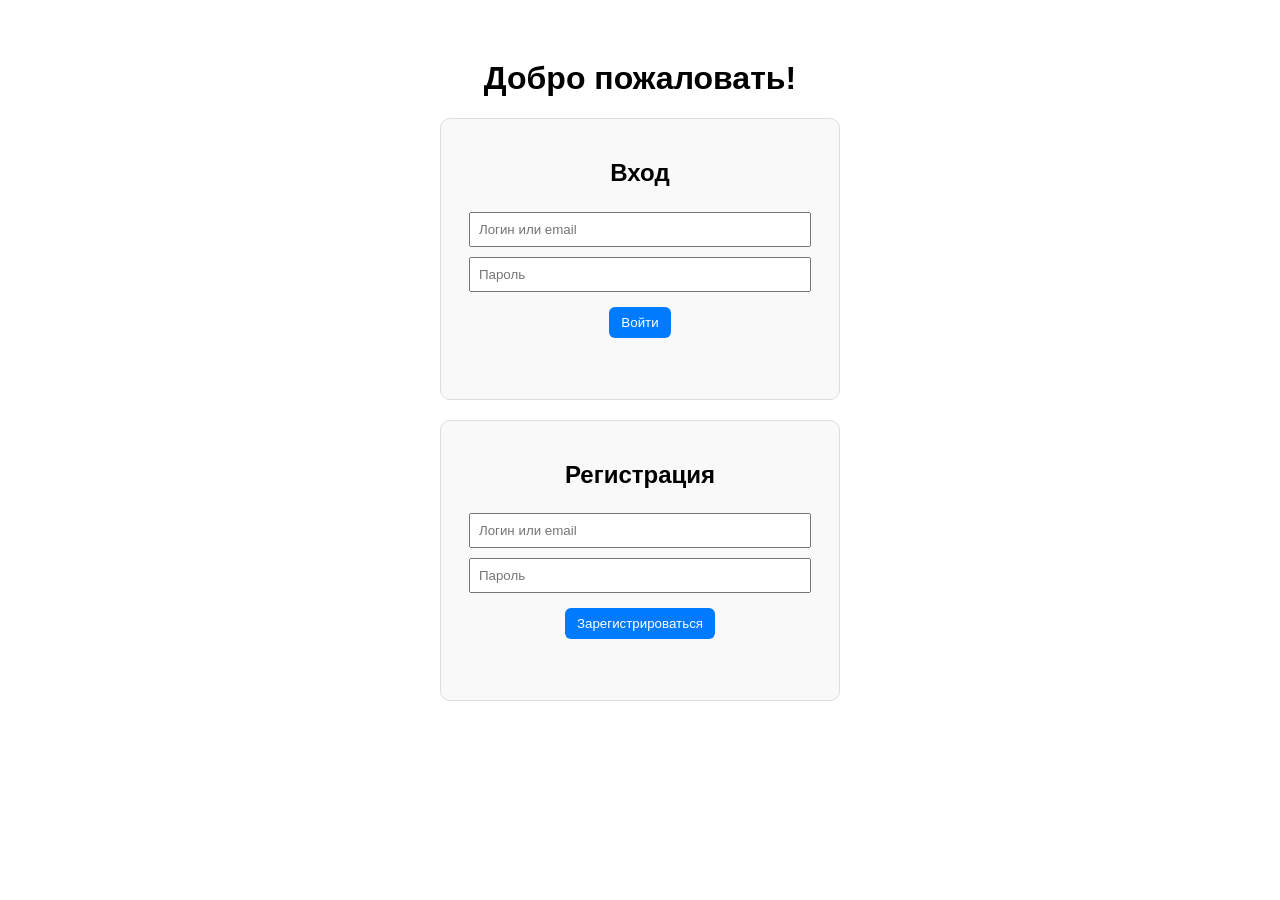
==== frontend/index.html @ 58c3ca3b "Сделал регистраци, авторизацию и выдачу токена, фронт пока не делал" ====
<!doctype html>
<html lang="ru">
<head>
    <meta charset="utf-8">
    <title>Авторизация | Планировщик задач</title>
    <meta name="viewport" content="width=device-width, initial-scale=1">
    <link rel="stylesheet" href="styles.css">
    <script src="https://code.jquery.com/jquery-3.7.1.min.js"></script>
</head>
<body>
<h1>Добро пожаловать!</h1>
<div id="auth-area">
    <form id="login-form">
        <h2>Вход</h2>
        <input name="username" placeholder="Логин или email" required>
        <input type="password" name="password" placeholder="Пароль" required>
        <button type="submit">Войти</button>
        <p class="msg small" id="login-msg"></p>
    </form>

    <form id="register-form">
        <h2>Регистрация</h2>
        <input name="username" placeholder="Логин или email" required>
        <input type="password" name="password" placeholder="Пароль" required>
        <button type="submit">Зарегистрироваться</button>
        <p class="msg small" id="register-msg"></p>
    </form>
</div>

<div id="user-info" style="display:none;">
    <p>Вы вошли как: <span id="username"></span></p>
    <button id="logout-btn">Выйти</button>
</div>

<script src="app.js"></script>
</body>
</html>
---- frontend/styles.css ----
body {
    font-family: Arial, sans-serif;
    max-width: 400px;
    margin: 60px auto;
    text-align: center;
}

form {
    background: #f9f9f9;
    border: 1px solid #ddd;
    padding: 20px;
    border-radius: 10px;
    margin-bottom: 20px;
}

input {
    width: 90%;
    margin: 5px 0;
    padding: 8px;
}

button {
    padding: 8px 12px;
    margin-top: 10px;
    border: none;
    border-radius: 6px;
    background: #007bff;
    color: white;
    cursor: pointer;
}

button:hover {
    background: #0056b3;
}

.msg {
    min-height: 18px;
    margin-top: 8px;
    color: red;
}

.small {
    font-size: 0.9em;
    color: #555;
}
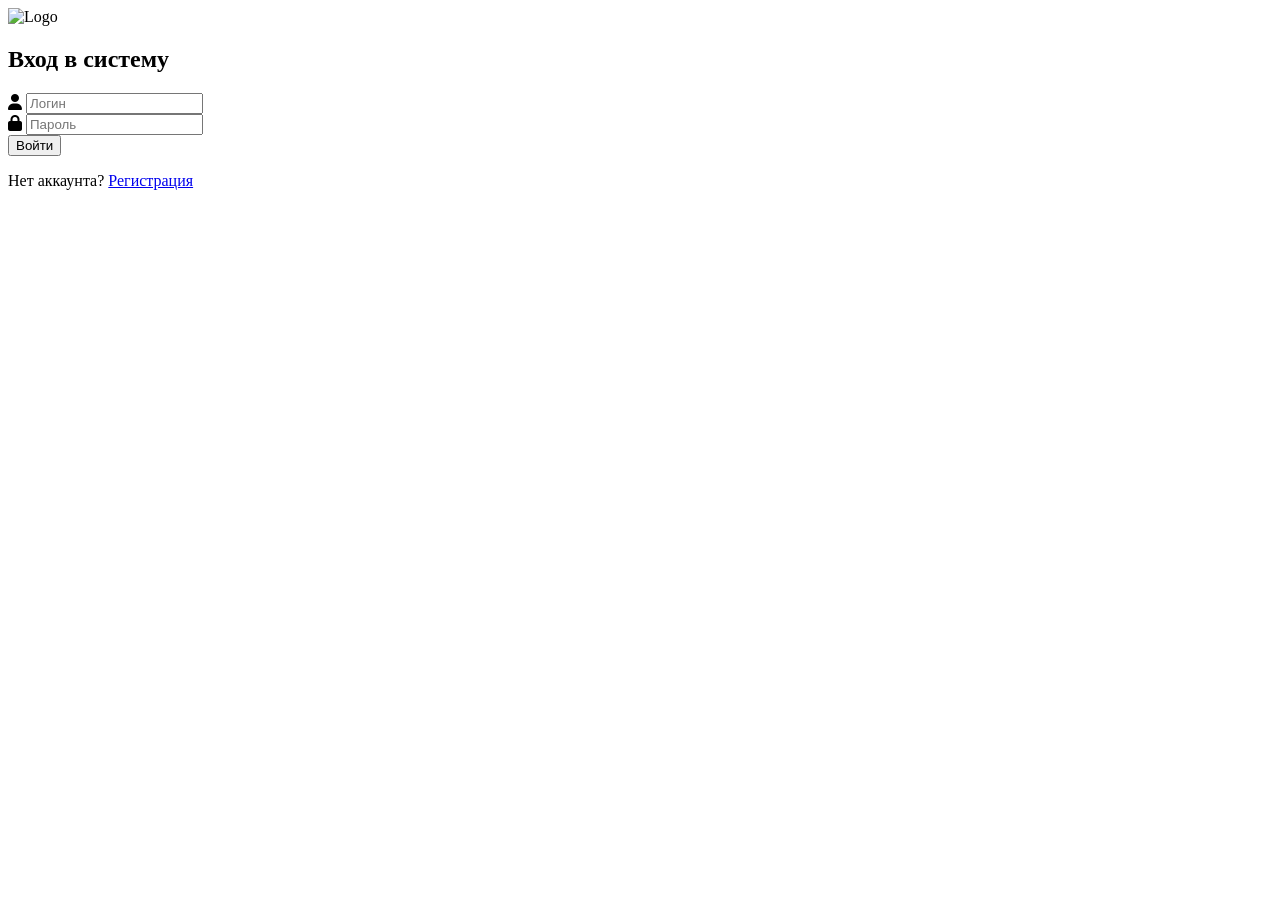
==== commit 39bc7877: "завершит регистрацию и авторизацию и выдачу токена" ====
--- a/frontend/index.html
+++ b/frontend/index.html
@@ -1,37 +1,32 @@
-<!doctype html>
+<!DOCTYPE html>
 <html lang="ru">
 <head>
-    <meta charset="utf-8">
-    <title>Авторизация | Планировщик задач</title>
-    <meta name="viewport" content="width=device-width, initial-scale=1">
-    <link rel="stylesheet" href="styles.css">
-    <script src="https://code.jquery.com/jquery-3.7.1.min.js"></script>
+    <meta charset="UTF-8">
+    <title>Вход</title>
+    <link rel="stylesheet" href="style.css">
+    <link rel="stylesheet" href="https://cdnjs.cloudflare.com/ajax/libs/font-awesome/6.4.0/css/all.min.css">
 </head>
 <body>
-<h1>Добро пожаловать!</h1>
-<div id="auth-area">
-    <form id="login-form">
-        <h2>Вход</h2>
-        <input name="username" placeholder="Логин или email" required>
-        <input type="password" name="password" placeholder="Пароль" required>
+<div class="background"></div>
+<div class="container">
+    <img src="assets/logo.png" class="logo" alt="Logo">
+    <h2>Вход в систему</h2>
+    <form id="loginForm" class="form">
+        <div class="input-group">
+            <i class="fa fa-user icon"></i>
+            <input type="text" id="username" placeholder="Логин" required>
+        </div>
+        <div class="input-group">
+            <i class="fa fa-lock icon"></i>
+            <input type="password" id="password" placeholder="Пароль" required>
+        </div>
         <button type="submit">Войти</button>
-        <p class="msg small" id="login-msg"></p>
     </form>
-
-    <form id="register-form">
-        <h2>Регистрация</h2>
-        <input name="username" placeholder="Логин или email" required>
-        <input type="password" name="password" placeholder="Пароль" required>
-        <button type="submit">Зарегистрироваться</button>
-        <p class="msg small" id="register-msg"></p>
-    </form>
+    <p>Нет аккаунта? <a href="register.html">Регистрация</a></p>
+    <div id="message"></div>
 </div>
 
-<div id="user-info" style="display:none;">
-    <p>Вы вошли как: <span id="username"></span></p>
-    <button id="logout-btn">Выйти</button>
-</div>
-
-<script src="app.js"></script>
+<script src="https://code.jquery.com/jquery-3.7.1.min.js"></script>
+<script src="main.js"></script>
 </body>
-</html>
+</html>
